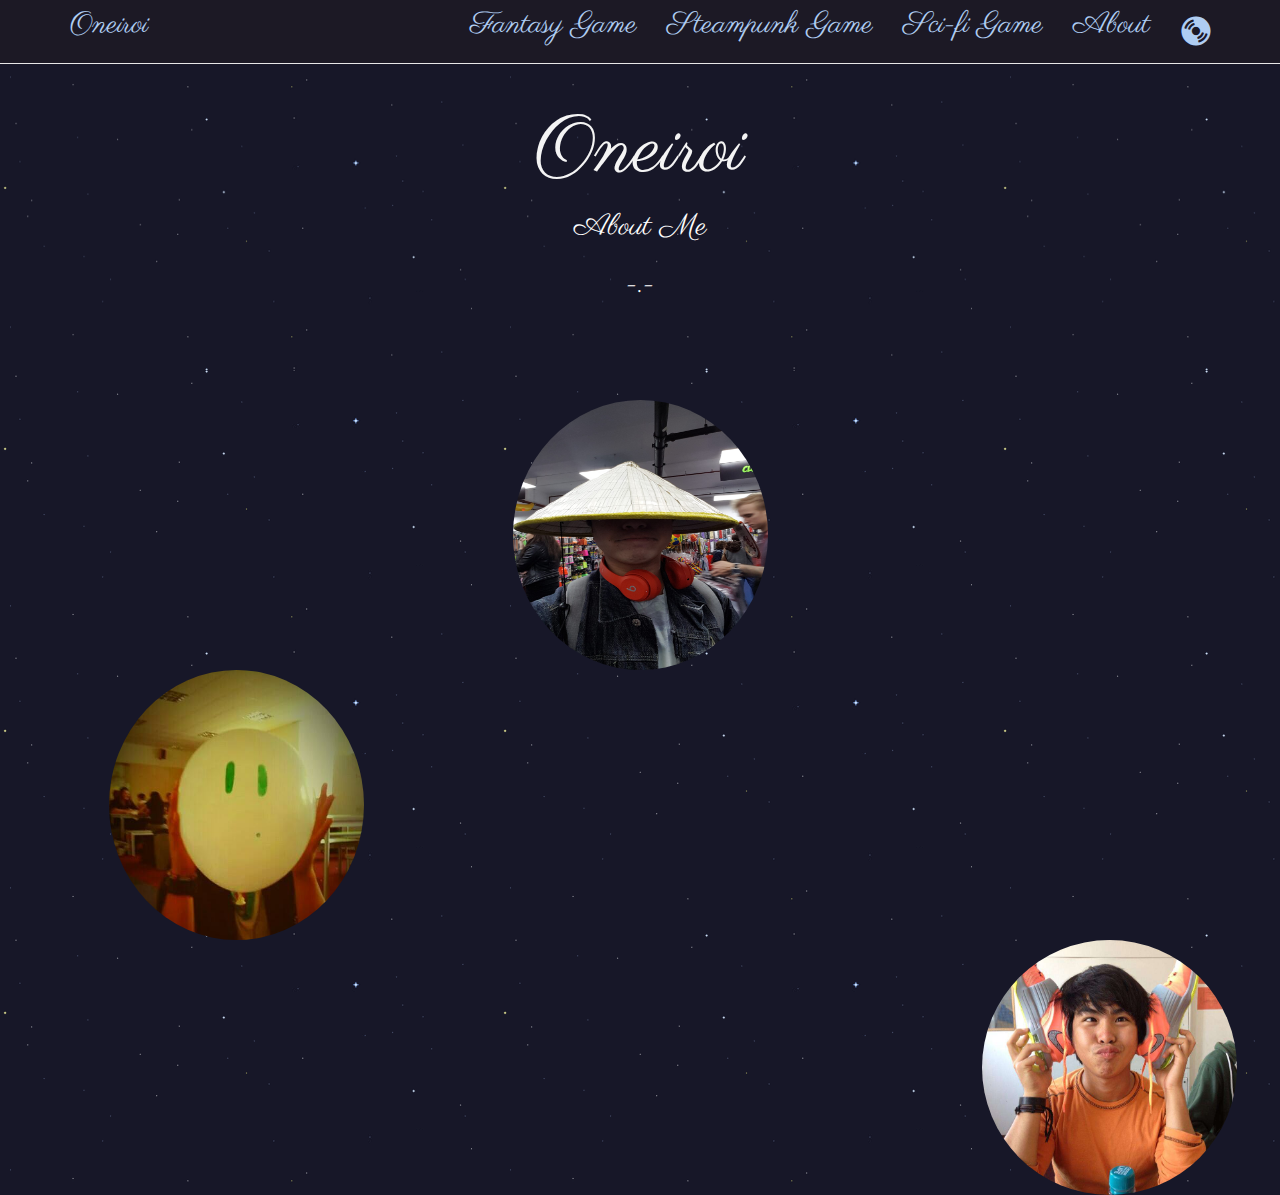
==== about.html @ 303d42d4 "Add files via upload" ====
<!DOCTYPE html>
<html>
<head>
  <title>AINT151 Assignment</title>
  <meta charset="utf-8">
  <meta name="viewport" content="width=device-width, initial-scale=1">
  <link rel="stylesheet" href="https://maxcdn.bootstrapcdn.com/bootstrap/3.3.7/css/bootstrap.min.css">
  <link href='https://fonts.googleapis.com/css?family=Sacramento' rel='stylesheet'>
  <link href='https://fonts.googleapis.com/css?family=Parisienne' rel='stylesheet'>
  <script src="https://ajax.googleapis.com/ajax/libs/jquery/3.2.1/jquery.min.js"></script>
  <script src="https://maxcdn.bootstrapcdn.com/bootstrap/3.3.7/js/bootstrap.min.js"></script>
  <link href="mainCSS.css" rel="stylesheet">
  <script src="mainJavaScript.js"></script>
  <style>
  img
  {
    animation-name: slide;
    -webkit-animation-name: slide;
    animation-duration: 4s;
    -webkit-animation-duration: 4s;
    visibility: visible;
  }
  @keyframes slide {
      0% {
        opacity: 0;
        transform: translateX(70%);
      }
      100% {
        opacity: 1;
        transform: translateX(0%);
      }
    }
    @-webkit-keyframes slide {
      0% {
        opacity: 0;
        -webkit-transform: translateX(70%);
      }
      100% {
        opacity: 1;
        -webkit-transform: translateX(0%);
      }
    }
  </style>
</head>
<body id="MainPage">
  <audio id="music" src="Aboutme.mp3" loop="loop"></audio>
  <nav class="navbar navbar-default navbar-fixed-top">
    <div class="container">
      <div class="navbar-header">
        <button class="navbar-toggle" data-toggle="collapse" data-target="#MainNav">
          <span class="icon-bar"></span>
          <span class="icon-bar"></span>
          <span class="icon-bar"></span>
        </button>
        <a class="navbar-brand" href="Index.html">Oneiroi</a>
      </div>
      <div class="collapse navbar-collapse" id="MainNav">
        <ul class="nav navbar-nav navbar-right">
          <li><a href="#FantasyGame">Fantasy Game</a></li>
          <li><a href="#SteamGame">Steampunk Game</a></li>
          <li><a href="#SciFiGame">Sci-fi Game</a></li>
          <li><a href="#About">About</a></li>
          <li><a onClick="play_pause()"><span class="glyphicon glyphicon-cd"></span></a></li>
        </ul>
      </div>
    </div>
  </nav>
  <div class="jumbotron text-center">
    <h1>Oneiroi</h1>
    <p>About Me</p>
    <p>-.-</p>
  </div>
  <div class="container">
    <center><a href="#basics" data-toggle="collapse" class:"slide">
        <img src="profile.jpg" class="img-circle person" alt="Random Name" width="255" height="270">
    </a></center>
    <div id="basics" class="collapse">
      <div class="well">
        <h2> Nathaniel Kenji Lauron Bartholomew Honculada</h2>
        <p>Perferred name: Kenji</p>
        <p>Age: 20</p>
        <p>Birthday: 8th of January</p>
      </div>
    </div>
  </div>
  <div class="row">
    <div class="col-sm-1">
    </div>
    <div class="col-sm-2">
      <a href="#likes" data-toggle="collapse" >
          <img src="profilePicture.jpg" class="img-circle person" alt="Random Name" width="255" height="270">
      </a>
    </div>
    <div class="col-sm-1">
    </div>
    <div class="col-sm-6">
      <div id="likes" class="collapse">
        <div class="well">
          <h2>Likes</h2>
          <p> Anime, Food, Basketball, Playing Support</p>
        </div>
      </div>
    </div>
    <div class="col-sm-2">
    </div>
  </div>
  <div class="row">
    <div class="col-sm-2">
    </div>
    <div class="col-sm-6">
      <div id="dislikes" class="collapse">
        <div class="well">
          <h2>Dislikes</h2>
          <p> Toxic players, White people rice, People eating his food</p>
        </div>
      </div>
    </div>
    <div class="col-sm-1">
    </div>
    <div class="col-sm-2">
      <a href="#dislikes" data-toggle="collapse" >
          <img src="profile2.jpg" class="img-circle person" alt="Random Name" width="255" height="255">
      </a>
    </div>
    <div class="col-sm-1">
    </div>
  </div>
</body>
</html>
---- mainCSS.css ----
body
{
  background-color: #F0E5C9;
  background-image: url("shootingstar.gif");
}
h1
{
    font-family: 'Parisienne';
    color: #FFF;
    font-size: 80px !important;
}
h2
{
    font-family: 'Parisienne';
    color: #FFF;
    font-size: 60px !important;
}
h3
{
    font-family: 'Parisienne';
    color: #FFF;
    font-size: 40px !important;
}
.jumbotron
{
  background-color:#A68C69;
  color: #F4F4F4;
  font-family: 'Parisienne';
  margin-top: 40px;
  background-image: url("shootingstar.gif");
  background-size: 500px 250px;

}
.jumbotron p
{
  font-size: 30px!important;
  font-family: 'Parisienne';
}
p
  {
      font-size: 20px!important;
      font-family: 'Raleway';
    }
.navbar
{
  background-color: #1C1925;
  font-family: 'Parisienne';

}
.navbar li a, .navbar .navbar-brand
{
  color: #AFCDF2!important;
  font-size: 30px;
  margin-bottom: 0px;
}
.well
{
  margin:10px;
  background: rgba(91,108,127,0.4);
  text-align: center;
  border-radius: 25px;
}
a:active, a:link,
{
  color: #AFCDF2!important;
}
a:hover, h3 a:hover
{
  color: #AFCDF2 !important;
  cursor: url("book_icon.ico"),!important;
}
.btn
{
  font-family: "Parisienne";
  color: #F4F4F4;
  font-size: 40px;
  background: rgba(91,108,127,0);
  text-align: center;
  width: 10px;
  height: 100px;
  -webkit-transition: width 3s;
  transition: width 3s;
}
.btn a
{
  color: #AFCDF2 !important;
  width:0;
 visibility: hidden;
}
#roomChoices button
{
  font-family: "Parisienne";
  color: #F4F4F4;
  font-size: 20px;
  background: rgba(91,108,127,0);
  width: 200px;
  height: 100px;
  margin: 10px;
  border-radius: 25px;
}

form input
{
  font-family: 'Parisienne';
  text-align: center;
  width: 100px;
  -webkit-transition: width 3s;
  transition: width 3s;
  border-radius: 30px;
}
form input:hover
{
  width:300px;
}
select
{
  font-family: 'Parisienne';
  color: #000;
  font-size: 20px !important;
  width:150px;
}
.btn:hover
{
  color: #AFCDF2;
  width:300px;
  font-size: 40px;
}
.btn:hover a
{
  color: #009900;
visibility: visible;
  width:300px;
}
#sheepAni
{
  animation-name: slide;
  -webkit-animation-name: slide;
  animation-duration: 4s;
  -webkit-animation-duration: 4s;
  visibility: visible;
  float:right;
}
@keyframes slide {
    0% {
      opacity: 1;
      transform: translateX(-600%);
    }
    }
    100% {
      opacity: 1;
      transform: translateX(0%);
    }
  }
  @-webkit-keyframes slide {
    0% {
      opacity: 1;
      transform: translateX(90%);
    }
    10%
    {
      opacity: 1;
      transform: translateX(80%);
    }
    20%
    {
      opacity: 1;
      transform: translateX(70%);
    }
    100% {
      opacity: 1;
      transform: translateX(0%);
    }
  }
h2, p
{
  color:#FFF;
}
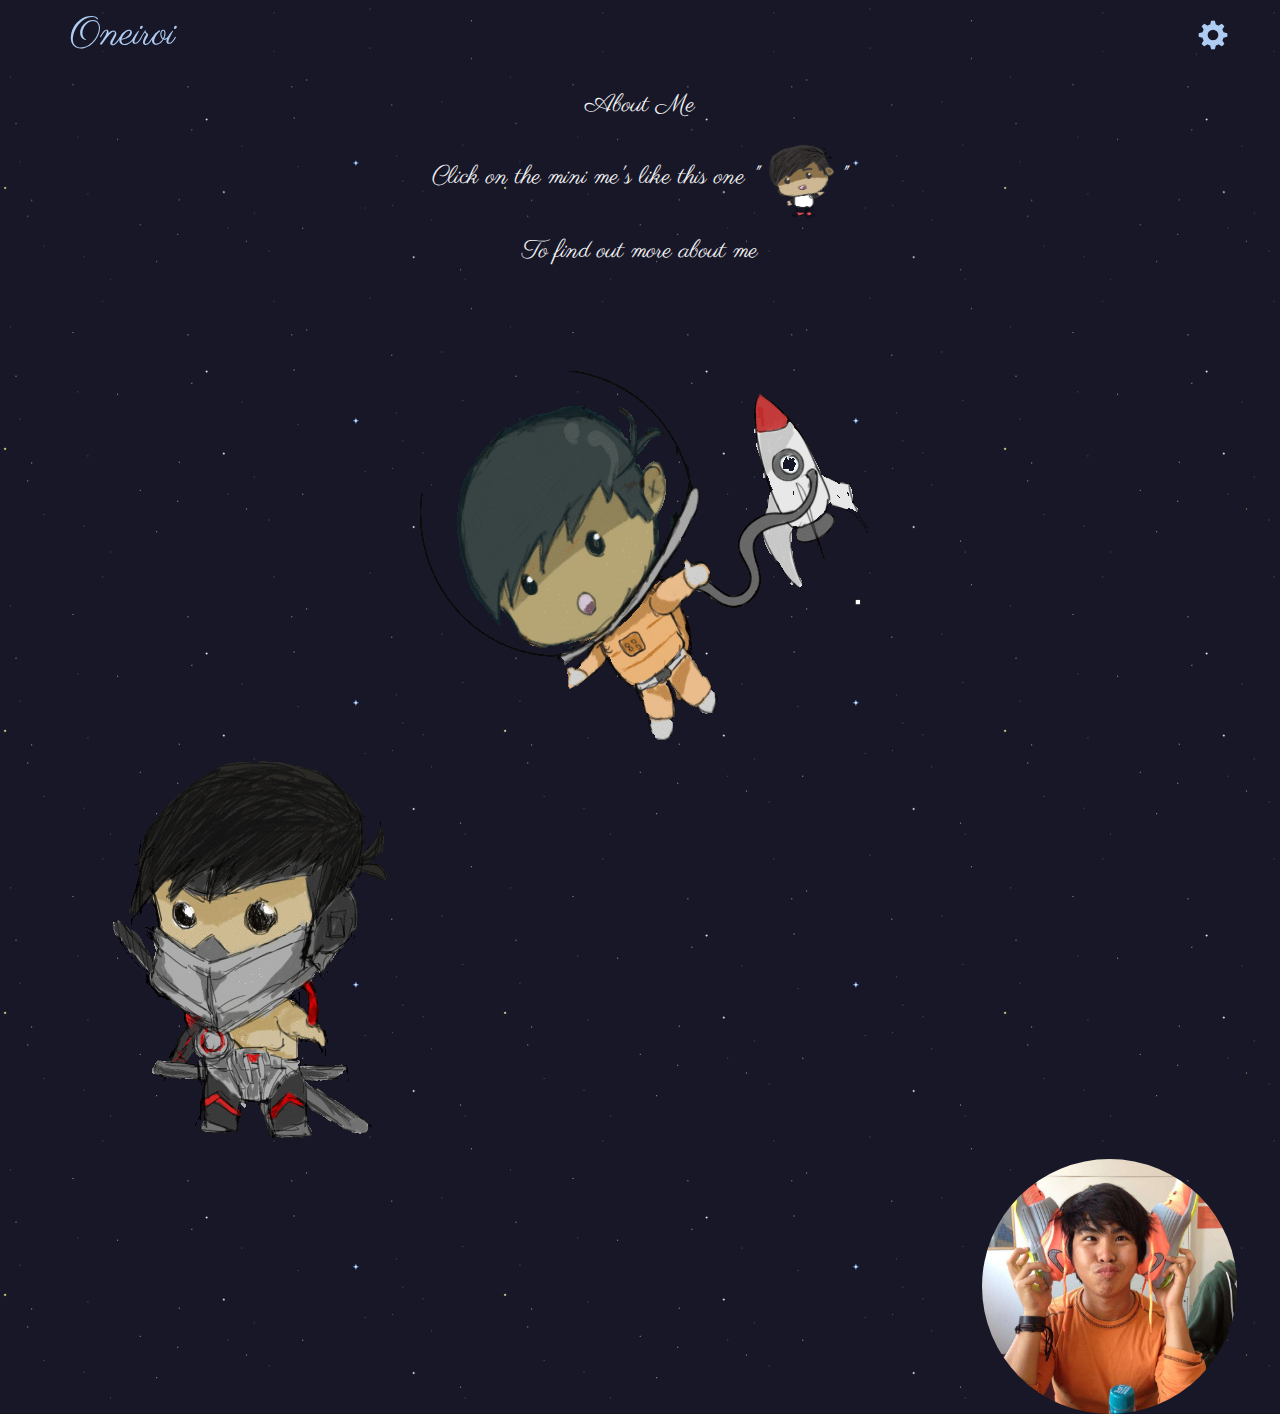
==== commit 6d30628c: "Add files via upload" ====
--- a/about.html
+++ b/about.html
@@ -1,129 +1,134 @@
-<!DOCTYPE html>
-<html>
-<head>
-  <title>AINT151 Assignment</title>
-  <meta charset="utf-8">
-  <meta name="viewport" content="width=device-width, initial-scale=1">
-  <link rel="stylesheet" href="https://maxcdn.bootstrapcdn.com/bootstrap/3.3.7/css/bootstrap.min.css">
-  <link href='https://fonts.googleapis.com/css?family=Sacramento' rel='stylesheet'>
-  <link href='https://fonts.googleapis.com/css?family=Parisienne' rel='stylesheet'>
-  <script src="https://ajax.googleapis.com/ajax/libs/jquery/3.2.1/jquery.min.js"></script>
-  <script src="https://maxcdn.bootstrapcdn.com/bootstrap/3.3.7/js/bootstrap.min.js"></script>
-  <link href="mainCSS.css" rel="stylesheet">
-  <script src="mainJavaScript.js"></script>
-  <style>
-  img
-  {
-    animation-name: slide;
-    -webkit-animation-name: slide;
-    animation-duration: 4s;
-    -webkit-animation-duration: 4s;
-    visibility: visible;
-  }
-  @keyframes slide {
-      0% {
-        opacity: 0;
-        transform: translateX(70%);
-      }
-      100% {
-        opacity: 1;
-        transform: translateX(0%);
-      }
-    }
-    @-webkit-keyframes slide {
-      0% {
-        opacity: 0;
-        -webkit-transform: translateX(70%);
-      }
-      100% {
-        opacity: 1;
-        -webkit-transform: translateX(0%);
-      }
-    }
-  </style>
-</head>
-<body id="MainPage">
-  <audio id="music" src="Aboutme.mp3" loop="loop"></audio>
-  <nav class="navbar navbar-default navbar-fixed-top">
-    <div class="container">
-      <div class="navbar-header">
-        <button class="navbar-toggle" data-toggle="collapse" data-target="#MainNav">
-          <span class="icon-bar"></span>
-          <span class="icon-bar"></span>
-          <span class="icon-bar"></span>
-        </button>
-        <a class="navbar-brand" href="Index.html">Oneiroi</a>
-      </div>
-      <div class="collapse navbar-collapse" id="MainNav">
-        <ul class="nav navbar-nav navbar-right">
-          <li><a href="#FantasyGame">Fantasy Game</a></li>
-          <li><a href="#SteamGame">Steampunk Game</a></li>
-          <li><a href="#SciFiGame">Sci-fi Game</a></li>
-          <li><a href="#About">About</a></li>
-          <li><a onClick="play_pause()"><span class="glyphicon glyphicon-cd"></span></a></li>
-        </ul>
-      </div>
-    </div>
-  </nav>
-  <div class="jumbotron text-center">
-    <h1>Oneiroi</h1>
-    <p>About Me</p>
-    <p>-.-</p>
-  </div>
-  <div class="container">
-    <center><a href="#basics" data-toggle="collapse" class:"slide">
-        <img src="profile.jpg" class="img-circle person" alt="Random Name" width="255" height="270">
-    </a></center>
-    <div id="basics" class="collapse">
-      <div class="well">
-        <h2> Nathaniel Kenji Lauron Bartholomew Honculada</h2>
-        <p>Perferred name: Kenji</p>
-        <p>Age: 20</p>
-        <p>Birthday: 8th of January</p>
-      </div>
-    </div>
-  </div>
-  <div class="row">
-    <div class="col-sm-1">
-    </div>
-    <div class="col-sm-2">
-      <a href="#likes" data-toggle="collapse" >
-          <img src="profilePicture.jpg" class="img-circle person" alt="Random Name" width="255" height="270">
-      </a>
-    </div>
-    <div class="col-sm-1">
-    </div>
-    <div class="col-sm-6">
-      <div id="likes" class="collapse">
-        <div class="well">
-          <h2>Likes</h2>
-          <p> Anime, Food, Basketball, Playing Support</p>
-        </div>
-      </div>
-    </div>
-    <div class="col-sm-2">
-    </div>
-  </div>
-  <div class="row">
-    <div class="col-sm-2">
-    </div>
-    <div class="col-sm-6">
-      <div id="dislikes" class="collapse">
-        <div class="well">
-          <h2>Dislikes</h2>
-          <p> Toxic players, White people rice, People eating his food</p>
-        </div>
-      </div>
-    </div>
-    <div class="col-sm-1">
-    </div>
-    <div class="col-sm-2">
-      <a href="#dislikes" data-toggle="collapse" >
-          <img src="profile2.jpg" class="img-circle person" alt="Random Name" width="255" height="255">
-      </a>
-    </div>
-    <div class="col-sm-1">
-    </div>
-  </div>
-</body>
-</html>
+<!DOCTYPE html>
+<html>
+<head>
+  <title>About Me</title>
+  <meta charset="utf-8">
+  <meta name="viewport" content="width=device-width, initial-scale=1">
+  <link rel="stylesheet" href="https://maxcdn.bootstrapcdn.com/bootstrap/3.3.7/css/bootstrap.min.css">
+  <link href='https://fonts.googleapis.com/css?family=Sacramento' rel='stylesheet'>
+  <link href='https://fonts.googleapis.com/css?family=Parisienne' rel='stylesheet'>
+  <script src="https://ajax.googleapis.com/ajax/libs/jquery/3.2.1/jquery.min.js"></script>
+  <script src="https://maxcdn.bootstrapcdn.com/bootstrap/3.3.7/js/bootstrap.min.js"></script>
+  <link href="stylesheet.css" rel="stylesheet">
+  <script src="main.js"></script>
+  <script>
+  window.onload=function()
+    {
+        var myAudio=document.getElementById("music").play();
+    }
+  </script>
+</head>
+<body id="MainPage">
+  <audio id="music" src="restart.mp3" loop="loop"></audio>
+  <nav class="navbar navbar-default navbar-fixed-top">
+    <div class="container">
+      <div class="navbar-header">
+        <a class="navbar-brand" href="homepage.html">Oneiroi</a>
+      </div>
+      <div class="nav navbar-nav navbar-right">
+        <ul class="nav navbar-nav navbar-right">
+          <div class="dropdown">
+            <button class="btn btn-default dropdown-toggle" type="button" data-toggle="dropdown">
+              <span class="glyphicon glyphicon-cog"></span>
+            </button>
+            <ul class="dropdown-menu">
+              <li><a href="#">About</a></li>
+              <li><a href="#">Credits</a></li>
+              <li class="divider"></li>
+              <li><a data-toggle="modal" data-target="#myModal">Settings</a></li>
+            </ul>
+          </div>
+        </ul>
+      </div>
+    </div>
+  </nav>
+  <div class="container" id="settings">
+    <div class = "modal fade" id="myModal">
+      <div class ="modal-dialog">
+        <div class="modal-content">
+
+          <div class="modal-header">
+            <h4 class="modal-title">Settings</h4>
+          </div>
+
+          <div class="modal-body">
+            Play/Pause music
+            <a onClick="play_pause()"><span class="glyphicon glyphicon-play"></span></a>
+          </br>
+            Volume Control
+            <a onClick="volumeUp()"><span class="glyphicon glyphicon-volume-up"></span></a>
+            <a onClick="volumeDown()"><span class="glyphicon glyphicon-volume-down"></span></a>
+            <a onClick="mute()"><span class="glyphicon glyphicon-volume-off"></span></a>
+          </div>
+
+          <div class="modal-footer">
+            <a data-dismiss="modal">Close</a>
+          </div>
+
+        </div>
+      </div>
+    </div>
+  </div>
+  <div class="jumbotron text-center">
+    <p>About Me</p>
+    <p>Click on the mini me's like this one "<img src="MiniMe2.gif" class="img-circle"  width="80px" height="80px">"</img></p>
+    <p>To find out more about me</p>
+  </div>
+  <div id="About" class="container">
+    <center><a id="About" href="#basics" data-toggle="collapse" class:"slide">
+        <img src="Space Me.gif" class="img-circle"></img>
+    </a></center>
+    <div id="basics" class="collapse">
+      <div class="well">
+        <h2> Nathaniel Kenji Lauron Honculada</h2>
+        <h3>Perferred name: Kenji</h3>
+        <h3>What people call him anyway: Genji</h3>
+        <h3>Age: 21</h3>
+        <h3>Birthday: 8th of January 1997</h3>
+      </div>
+    </div>
+  </div>
+  <div class="row">
+    <div class="col-sm-1">
+    </div>
+    <div class="col-sm-2">
+      <a id="Likes" href="#likes" data-toggle="collapse" >
+          <img src="BlackwatchKenji.gif" class="img-circle person" alt="Random Name">
+      </a>
+    </div>
+    <div class="col-sm-1">
+    </div>
+    <div class="col-sm-6">
+      <div id="likes" class="collapse">
+        <div class="well">
+          <h2>Likes</h2>
+          <h3> Anime, Food, Basketball, Playing Support, Bass, Drawing</h3>
+        </div>
+      </div>
+    </div>
+    <div class="col-sm-2">
+    </div>
+  </div>
+  <div class="row">
+    <div class="col-sm-2">
+    </div>
+    <div class="col-sm-6">
+      <div id="dislikes" class="collapse">
+        <div class="well">
+          <h2>Dislikes</h2>
+          <h3> Toxic players, What lurks in the deepest parts of the ocean, People eating his food</h3>
+        </div>
+      </div>
+    </div>
+    <div class="col-sm-1">
+    </div>
+    <div class="col-sm-2">
+      <a id="Dislikes" href="#dislikes" data-toggle="collapse" >
+          <img src="profile2.jpg" class="img-circle person" alt="Random Name" width="255" height="255">
+      </a>
+    </div>
+    <div class="col-sm-1">
+    </div>
+  </div>
+</body>
+</html>
--- a/stylesheet.css
+++ b/stylesheet.css
@@ -0,0 +1,290 @@
+body
+{
+  background-color: #F0E5C9;
+  background-image: url("shootingstar.gif");
+}
+#Help
+{
+  background-color: #F0E5C9;
+  background-image: url("sombra.gif");
+}
+.navbar
+{
+  border-width: 0px;
+  font-size: 40px;
+  font-family: 'Parisienne';
+  padding-top: 10px;
+  background-color: rgba(0, 0, 0, 0);
+}
+.navbar li a, .navbar .navbar-brand
+{
+  font-family: 'Parisienne';
+  color: #AFCDF2!important;
+  font-size: 40px;
+  margin-bottom: 0px;
+}
+.dropdown button
+{
+  background-image: url("shootingstar.gif");
+  color:#AFCDF2;
+  border-width:0px;
+  border-radius: 0px;
+  font-size: 30px;
+}
+.dropdown li a, .divider
+{
+  /*background-image: url("shootingstar.gif");*/
+  color:#AFCDF2;
+  border-width:0px;
+  border-radius: 0px;
+  font-size: 30px;
+}
+.dropdown-menu
+{
+  /*background-image: url("shootingstar.gif");*/
+  color:#AFCDF2;
+  border-width:0px;
+  border-radius: 0px;
+  font-size: 30px;
+}
+.dropdown button:active, button:link, button:hover
+{
+  background-image: url("shootingstar.gif");
+  color:#AFCDF2;
+  border-width:0px;
+  border-radius: 0px;
+  font-size: 30px;
+}
+.jumbotron
+{
+  background-color:#A68C69;
+  color: #F4F4F4;
+  font-family: 'Parisienne';
+  margin-top: 40px;
+  background-image: url("shootingstar.gif");
+  background-size: 500px 250px;
+
+}
+.jumbotron p
+{
+  font-size: 25px!important;
+  font-family: 'Parisienne';
+}
+.btn
+{
+  color:#AFCDF2;
+  border-width:0px;
+  border-radius: 0px;
+  font-size: 30px;
+  background-color: rgba(0,0,0,0);
+  font-family: 'Parisienne';
+}
+
+#portal img
+{
+  opacity: 0.3;
+}
+#portal img:hover
+{
+  opacity: 1;
+}
+#portal div
+{
+  opacity:0;
+}
+#portal:hover div
+{
+  animation-name: fade;
+  -webkit-animation-name: fade;
+  animation-duration: 4s;
+  -webkit-animation-duration: 4s;
+  opacity:1;
+}
+
+/*img
+{
+  animation-name: slide;
+  -webkit-animation-name: slide;
+  animation-duration: 4s;
+  -webkit-animation-duration: 4s;
+  visibility: visible;
+}*/
+@keyframes slide {
+    0% {
+      opacity: 0;
+      transform: translateX(70%);
+    }
+    100% {
+      opacity: 1;
+      transform: translateX(0%);
+    }
+  }
+  @-webkit-keyframes slide {
+    0% {
+      opacity: 0;
+      -webkit-transform: translateX(70%);
+    }
+    100% {
+      opacity: 1;
+      -webkit-transform: translateX(0%);
+    }
+  }
+  @keyframes fade {
+      0% {
+        opacity: 0;
+      }
+      100% {
+        opacity: 1;
+      }
+    }
+    @-webkit-keyframes fade {
+      0% {
+        opacity: 0;
+      }
+      100% {
+        opacity: 1;
+      }
+    }
+  .well
+  {
+    margin:10px;
+    background: rgba(91,108,127,0);
+    text-align: center;
+    border-radius: 25px;
+    border-width: 0px;
+  }
+  h1
+  {
+      font-family: 'Parisienne';
+      color: #FFF;
+      font-size: 80px !important;
+  }
+  h2 , #roomTitle
+  {
+      font-family: 'Parisienne';
+      color: #FFF;
+      font-size: 40px !important;
+  }
+  h3, #roomText
+  {
+      font-family: 'Raleway';
+      color: #FFF;
+      font-size: 20px !important;
+  }
+  h4
+  {
+      font-family: 'Parisienne';
+      color: #AFCDF2;
+      font-size: 40px !important;
+  }
+  #settings .modal-content
+  {
+    background-image: url("shootingstar.gif");
+  }
+  .modal-body, .modal-footer
+  {
+    font-size: 25px!important;
+    font-family: 'Parisienne';
+    color: #F4F4F4;
+  }
+  #Nyx
+  {
+    opacity: 0.4;
+  }
+  #roomChoices button
+{
+  font-family: "Raleway";
+  color: #F4F4F4;
+  font-size: 20px;
+  background: rgba(91,108,127,0);
+  margin: 5px;
+  border-radius: 25px;
+}
+#About img
+{
+  animation-name: slide;
+  -webkit-animation-name: slide;
+  animation-duration: 6s;
+  -webkit-animation-duration: 6s;
+  visibility: visible;
+}
+#Likes img
+{
+  animation-name: slide;
+  -webkit-animation-name: slide;
+  animation-duration: 10s;
+  -webkit-animation-duration: 10s;
+  visibility: visible;
+}
+#Dislikes img
+{
+  animation-name: slide;
+  -webkit-animation-name: slide;
+  animation-duration: 13s;
+  -webkit-animation-duration: 13s;
+  visibility: visible;
+}
+#SpaceMe img
+{
+  animation-name: fly;
+  -webkit-animation-name: fly;
+  animation-duration: 10s;
+  -webkit-animation-duration: 10s;
+  visibility: visible;
+}
+@keyframes slide {
+    0% {
+      opacity: 0;
+      transform: translateY(70%);
+    }
+    100% {
+      opacity: 1;
+      transform: translateY(0%);
+    }
+  }
+  @-webkit-keyframes slide {
+    0% {
+      opacity: 0;
+      -webkit-transform: translateY(70%);
+    }
+    100% {
+      opacity: 1;
+      -webkit-transform: translateY(0%);
+    }
+  }
+  @keyframes fly {
+      0% {
+        opacity: 0;
+        transform: translateY(70%);
+      }
+      25%{
+        opacity: 1;
+        transform: translateY(0%);
+      }
+      75% {
+        opacity: 0;
+        transform: translateY(-70%);
+      }
+      100%{
+        opacity: 1;
+        transform: translateY(0%);
+      }
+    }
+    @-webkit-keyframes fly{
+      0% {
+        opacity: 0;
+        transform: translateX(70%);
+      }
+      25%{
+        opacity: 1;
+        transform: translateX(0%);
+      }
+      75% {
+        opacity: 0;
+        transform: translateX(-70%);
+      }
+      100%{
+        opacity: 1;
+        transform: translateX(0%);
+      }
+    }
